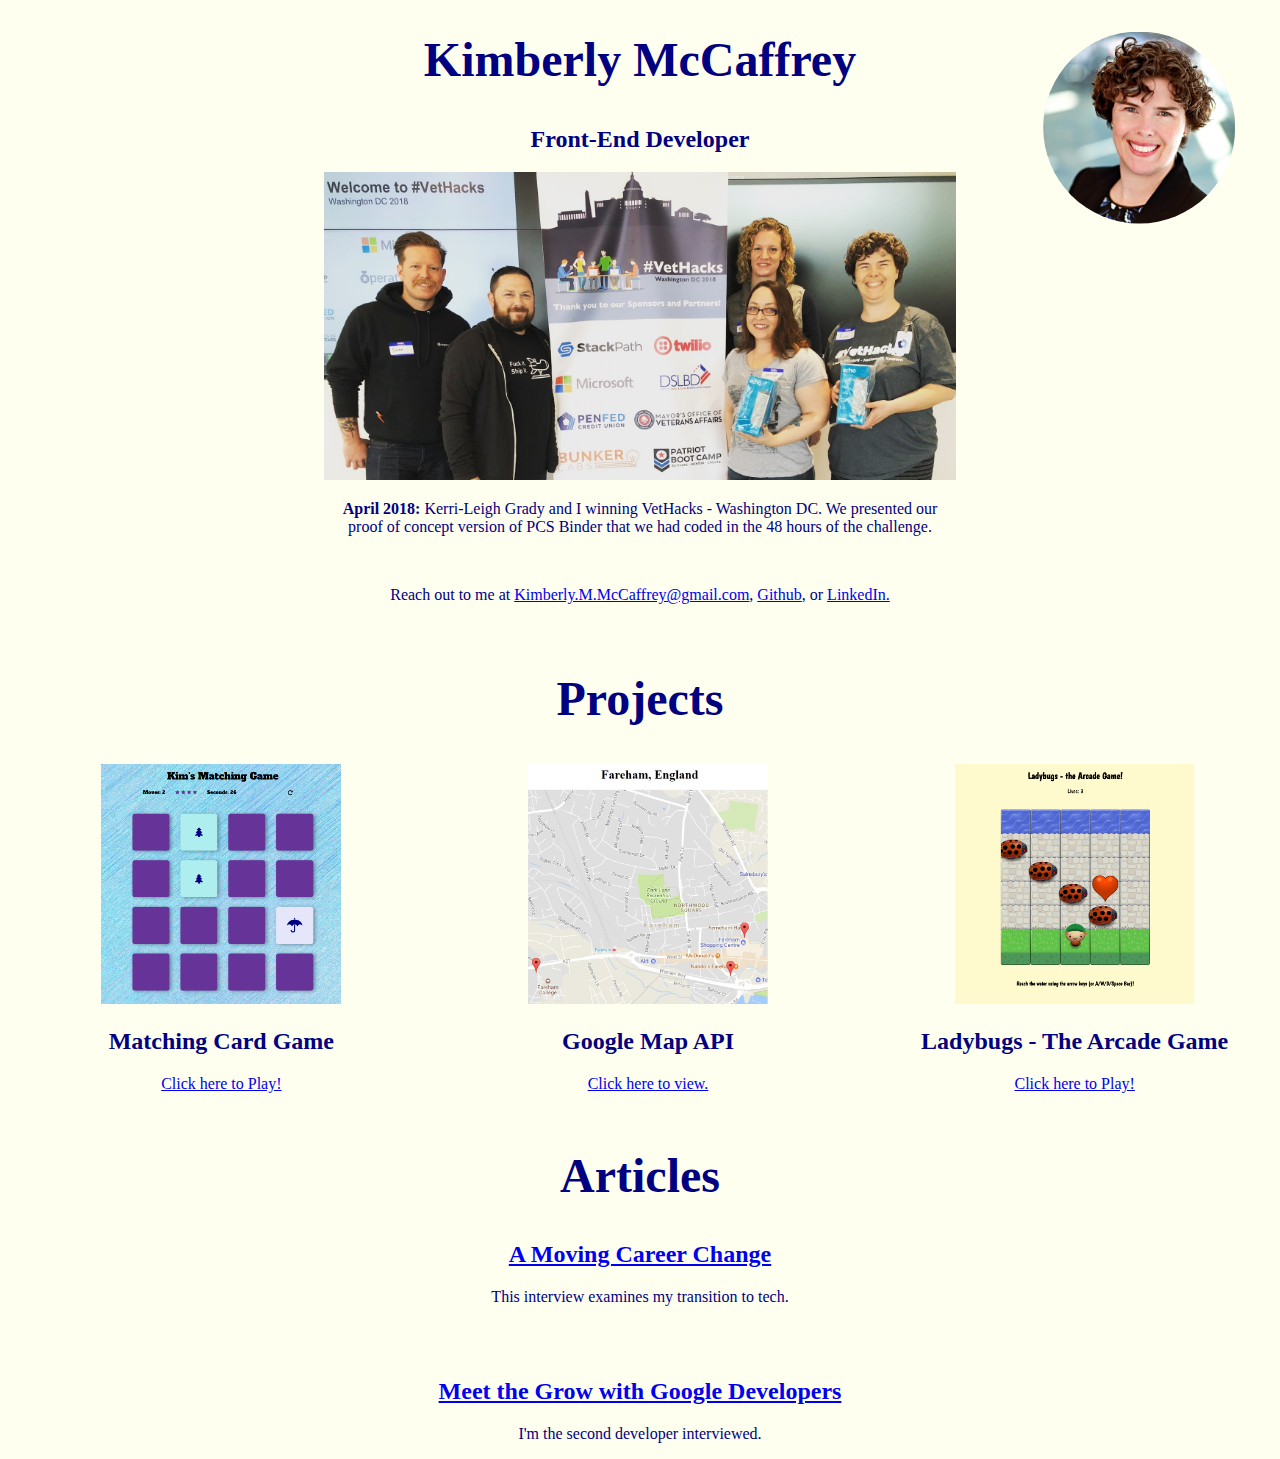
==== docs/index.HTML @ d249535c "Changed file name" ====
<!DOCTYPE html>
<!-- Project 1-->
<html lang="en">
<head>

  <meta charset="UTF-8">
  <link rel="stylesheet" href="CSS/styles.css">
  <meta name="viewport" content="width = device-width, initial-scale=1">
  <link rel="shortcut icon" href="img\K-portrait.jpg">

  <title>Kimberly M. McCaffrey</title>
</head>
<body>
  <div id='container'> <!-- covers the entire page -->
    <section id='mostPage'> <!-- covers the most of the page NOT SIDEBAR -->
      <header id='top'>  <!-- Logo and name -->
        <div id='logo'> <!-- LOGO -->
          <img src="img/K-portrait.jpg" alt="My portrait" >
        </div>
        <div id='name'> <!-- NAME area  Blue-->
          <h1>Kimberly McCaffrey</h1>
          <h2>Front-End Developer</h2>
        </header>
      </div>

        <div class="top">
          <div id='hero'> <!-- hero image lightBlue -->
            <img src="img/VetHacks-win-crop.jpg" alt="photo of us winning VetHacks" >

            <p><strong>April 2018:</strong> Kerri-Leigh Grady and I winning VetHacks - Washington DC.  We presented our proof of concept version of PCS Binder that we had coded in the 48 hours of the challenge.</p>
            <br>
            <p>Reach out to me at <a href="mailto:Kimberly.M.McCaffrey@gmail.com">Kimberly.M.McCaffrey@gmail.com</a>,
            <a href="https://github.com/QAMinn2468" target="_blank">Github</a>, or
            <a href="https://www.linkedin.com/in/kimberly-m-mccaffrey/" target="_blank">LinkedIn.</a></p>


            <br>

            <h1>Projects</h1>
          </div>
        </div>

        <div id='samples'>
          <div id='red'>  <!-- sample #1 Red-->
            <img src="img/MatchingSquare.png" alt="image of my Matching Card game">
            <h2>Matching Card Game</h2>
            <a href="https://qaminn2468.github.io/" target="_blank">Click here to Play!</a>
          </div>
          <div id='orange'>  <!-- sample #2 Orange-->
            <img src="img/Google-Maps-API-Square.jpg" alt="A map of Fareham, UK; we lived in Fareham from 2013-2015">
            <h2>Google Map API</h2>
            <a href="https://codepen.io/KMcFileSharing/pen/MGJqpg" target="_blank">Click here to view.</a>
          </div>
          <div id='lightGreen'>  <!-- sample #3 lightGreen-->
            <img src="img/Ladybugs.png" alt="image of the Ladybugs Arcade Game">
            <h2>Ladybugs - The Arcade Game</h2>
            <a href="https://qaminn2468.github.io/Ladybugs-p3/" target="_blank">Click here to Play!</a>
          </div>
        </div>

        <div class="empty">

        </div>

        <div>
          <div class="articleSection">
            <h1>Articles</h1>
            <div class="article1">

              <a href="https://blog.udacity.com/2018/12/a-moving-career-change.html" target="_blank"><h2>A Moving Career Change</h2></a>
              <p>This interview examines my transition to tech.</p>
            </div>
            <br>
            <br>

            <div class="article2">

              <a href="https://developers.googleblog.com/2018/11/meet-the-grow-with-google-developers.html?m=1" target="_blank"><h2>Meet the Grow with Google Developers</h2></a>
              <p>I'm the second developer interviewed.</p>
            </div>

          </div>
        </div>
    </section>
  </div>
</body>

</html>
---- docs/CSS/styles.css ----
/**********************************
 overall styling
**********************************/
body {
  font-family: serif;
  color: navy;
  text-align: center;
  background-color: ivory;
}


#logo {
  width: 20%;
}

#logo img {
  width: 15%;
  -webkit-clip-path: circle(50% at 50% 50%);
  clip-path: circle(50% at 50% 50%);
  position: absolute;
  right: 3.5%;
  top: 3.5%;
  z-index: 5;
}

#name {
  width: 100%;
}

.top {
  text-align: center;
}

#hero {
  width: 50%;
  display: inline-block;
}

#hero img {
  width: 100%;
  height: auto;
}

.empty {
  height: 22em;
}

#red {
  width: 100%;
}

#red img {
  height: 15em;
}

#orange {
  width: 100%;
  margin-top: 15%;
}

#orange img {
  height: 15em;
}

#lightGreen {
  width: 100%;
  margin-top: 15%;
}

#lightGreen img {
  height: 15em;
}

h1 {
  margin-bottom: .8em;
}

/*--------------------------------
   styling over 500px

   (breakpoint #1)
-----------------------------------*/
@media screen and (min-width: 500px) {

  #samples {
    display: flex;
    flex-direction: row;
    flex-wrap: nowrap;
    width: 100%;
    position: absolute;
    content: "";
    margin-bottom: 3em;
  }

  #red, #orange, #lightGreen {
    flex-basis: auto;
    margin-top: 0;
  }

  #red img, #orange img, #lightGreen img {
    width: auto;
  }




/*===============================

 styling over 700px

 (breakpoint #2)
================================*/
@media screen and (min-width: 700px) {

  h1 {
    font-size: 3em;
  }
}
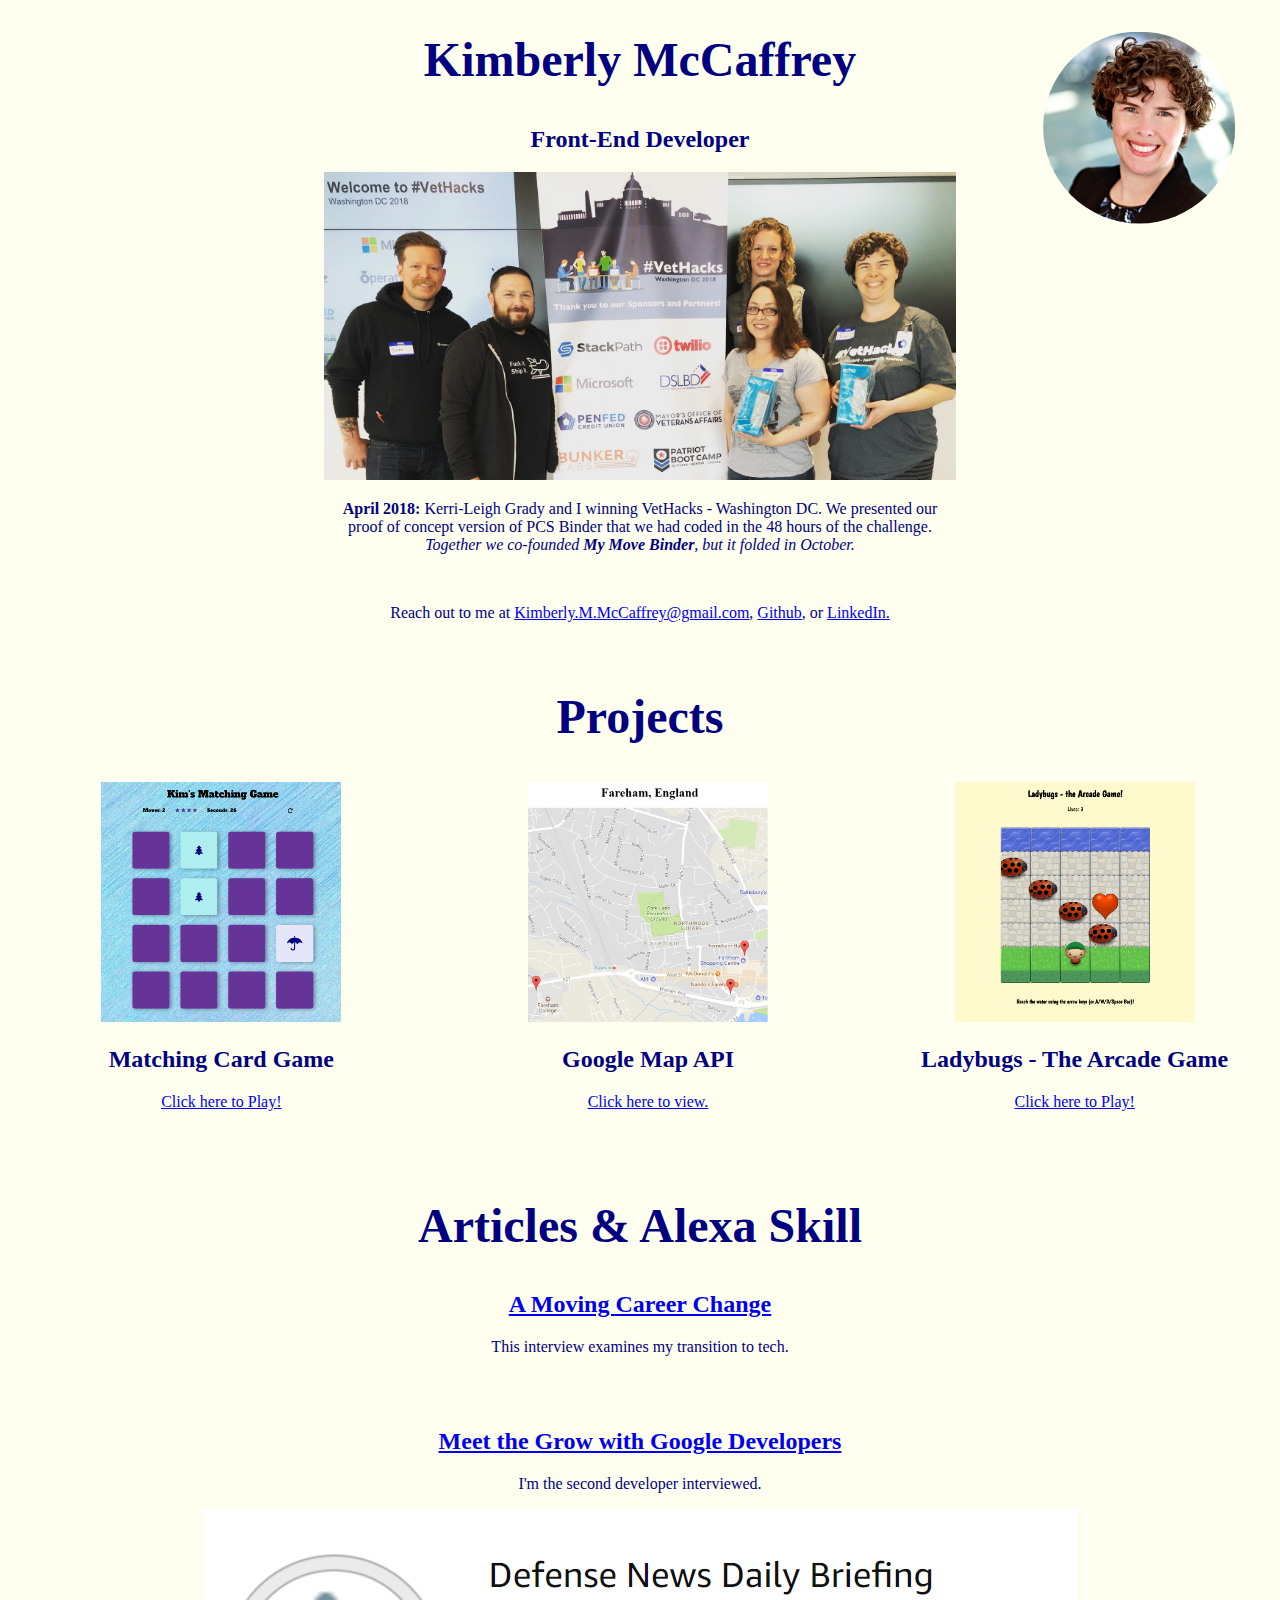
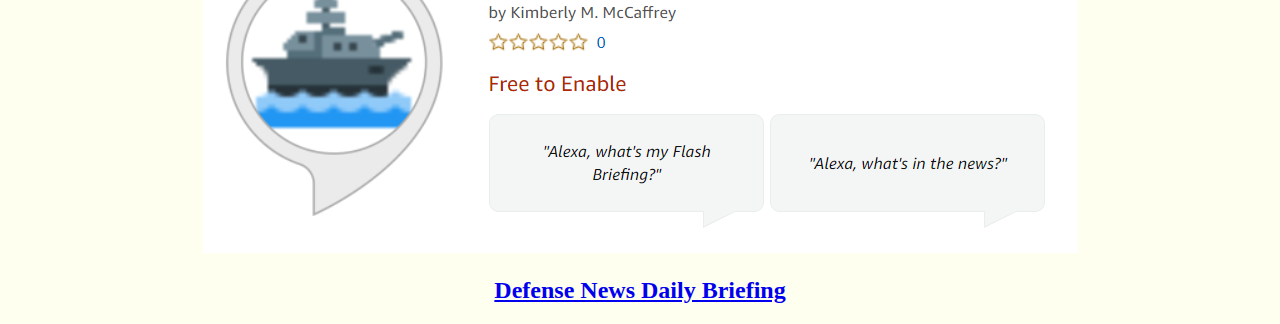
==== commit e757fb1a: "Added alexa img, updated overall" ====
--- a/docs/index.HTML
+++ b/docs/index.HTML
@@ -1,12 +1,11 @@
 <!DOCTYPE html>
-<!-- Project 1-->
-<html lang="en">
+<html lang="en-US">
 <head>
 
   <meta charset="UTF-8">
   <link rel="stylesheet" href="CSS/styles.css">
   <meta name="viewport" content="width = device-width, initial-scale=1">
-  <link rel="shortcut icon" href="img\K-portrait.jpg">
+  <link rel="shortcut icon" href="img/K-portrait.jpg">
 
   <title>Kimberly M. McCaffrey</title>
 </head>
@@ -27,7 +26,7 @@
           <div id='hero'> <!-- hero image lightBlue -->
             <img src="img/VetHacks-win-crop.jpg" alt="photo of us winning VetHacks" >
 
-            <p><strong>April 2018:</strong> Kerri-Leigh Grady and I winning VetHacks - Washington DC.  We presented our proof of concept version of PCS Binder that we had coded in the 48 hours of the challenge.</p>
+            <p><strong>April 2018:</strong> Kerri-Leigh Grady and I winning VetHacks - Washington DC.  We presented our proof of concept version of PCS Binder that we had coded in the 48 hours of the challenge.<br><em>Together we co-founded  <strong>My Move Binder</strong>, but it folded in October.</em></p>
             <br>
             <p>Reach out to me at <a href="mailto:Kimberly.M.McCaffrey@gmail.com">Kimberly.M.McCaffrey@gmail.com</a>,
             <a href="https://github.com/QAMinn2468" target="_blank">Github</a>, or
@@ -64,7 +63,7 @@
 
         <div>
           <div class="articleSection">
-            <h1>Articles</h1>
+            <h1>Articles & Alexa Skill</h1>
             <div class="article1">
 
               <a href="https://blog.udacity.com/2018/12/a-moving-career-change.html" target="_blank"><h2>A Moving Career Change</h2></a>
@@ -79,6 +78,14 @@
               <p>I'm the second developer interviewed.</p>
             </div>
 
+            <div class="skills">
+              <img src="img/alexa.png">
+
+              <div class="skill1">
+                <a href="https://www.amazon.com/Kimberly-M-McCaffrey-Defense-Briefing/dp/B07JGDNK29/ref=sr_1_1?keywords=defense+news&qid=1552959638&s=digital-skills&sr=1-1" target="_blank"><h2>Defense News Daily Briefing</h2></a>
+              </div>
+            </div>
+
           </div>
         </div>
     </section>
--- a/docs/CSS/styles.css
+++ b/docs/CSS/styles.css
@@ -42,7 +42,7 @@
 }
 
 .empty {
-  height: 22em;
+  height: 24em;
 }
 
 #red {
@@ -75,6 +75,9 @@
   margin-bottom: .8em;
 }
 
+#articleSection {
+  position: absolute;
+}
 /*--------------------------------
    styling over 500px
 
